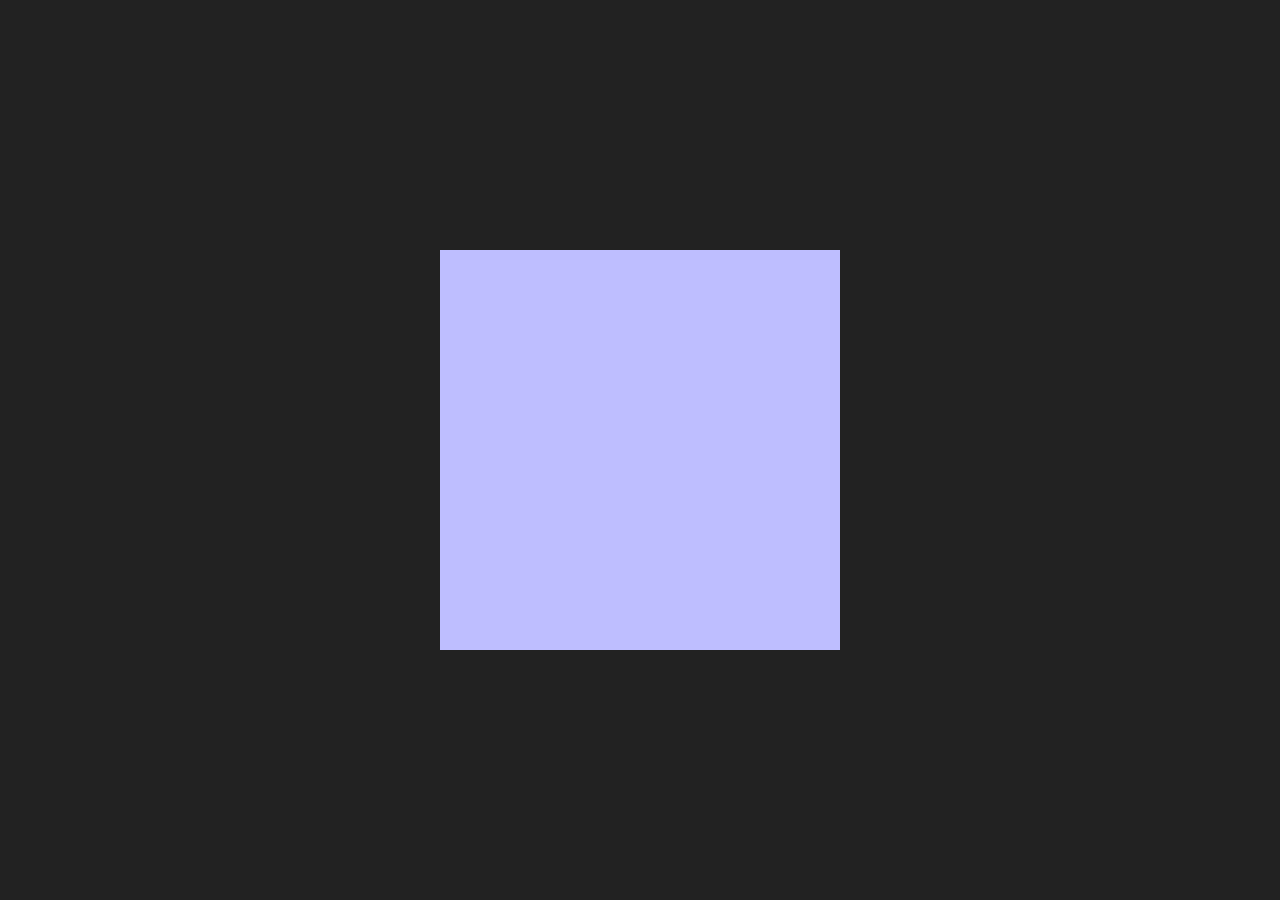
==== index.html @ 4911ecb7 "map/file export + begin map/file import" ====
﻿<!DOCTYPE html>

<html lang="en" xmlns="http://www.w3.org/1999/xhtml">
<head>
	<meta charset="utf-8" />
	<title>cub3d</title>
	<link rel="stylesheet" type="text/css" href="./style/style.css">
	
	<script type="text/javascript" src="./p5/p5.min.js"></script>
	<script type="text/javascript" src="./src/preload.js"></script>
	<script type="text/javascript" src="./src/setup.js"></script>
	<script type="text/javascript" src="./src/input.js"></script>
	<script type="text/javascript" src="./src/camera.js"></script>
	<script type="text/javascript" src="./src/map.js"></script>
	<script type="text/javascript" src="./src/sprite.js"></script>
	<script type="text/javascript" src="./src/draw.js"></script>
	<script type="text/javascript" src="./debug/edit.js"></script>
	<script type="text/javascript" src="./debug/export.js"></script>
	<script type="text/javascript" src="./debug/import.js"></script>
</head>
<body>

</body>
</html>
---- style/style.css ----
body
{
  background-color: #222222;
}

canvas 
{
  padding: 0;
  margin: auto;
  display: block;
  position: absolute;
  top: 0;
  bottom: 0;
  left: 0;
  right: 0;
}
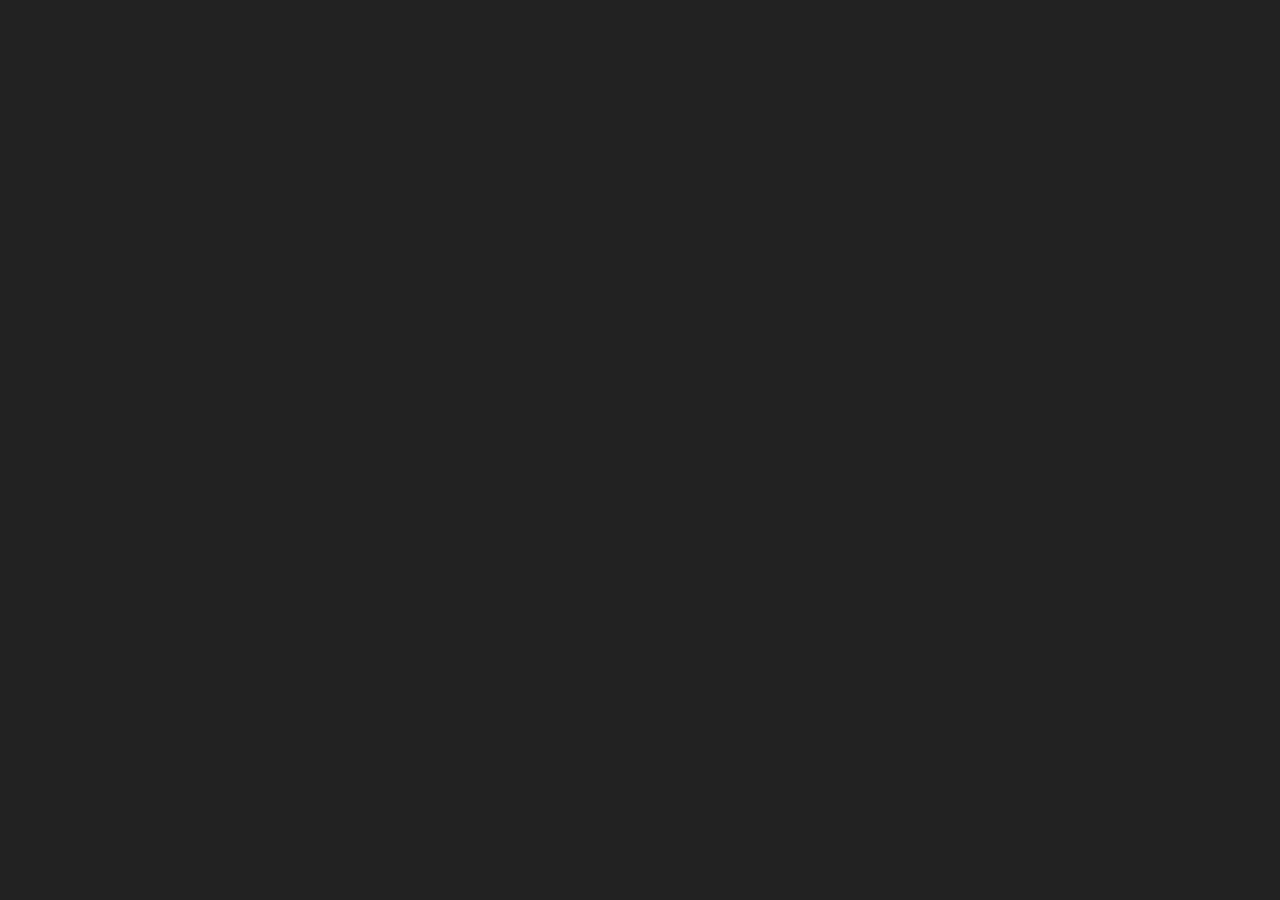
==== commit ee636361: "oops outta sync" ====
--- a/index.html
+++ b/index.html
@@ -6,7 +6,7 @@
 	<title>cub3d</title>
 	<link rel="stylesheet" type="text/css" href="./style/style.css">
 	
-	<script type="text/javascript" src="./p5/p5.min.js"></script>
+	<script type="text/javascript" src="./p5/p5.js"></script>
 	<script type="text/javascript" src="./src/preload.js"></script>
 	<script type="text/javascript" src="./src/setup.js"></script>
 	<script type="text/javascript" src="./src/input.js"></script>
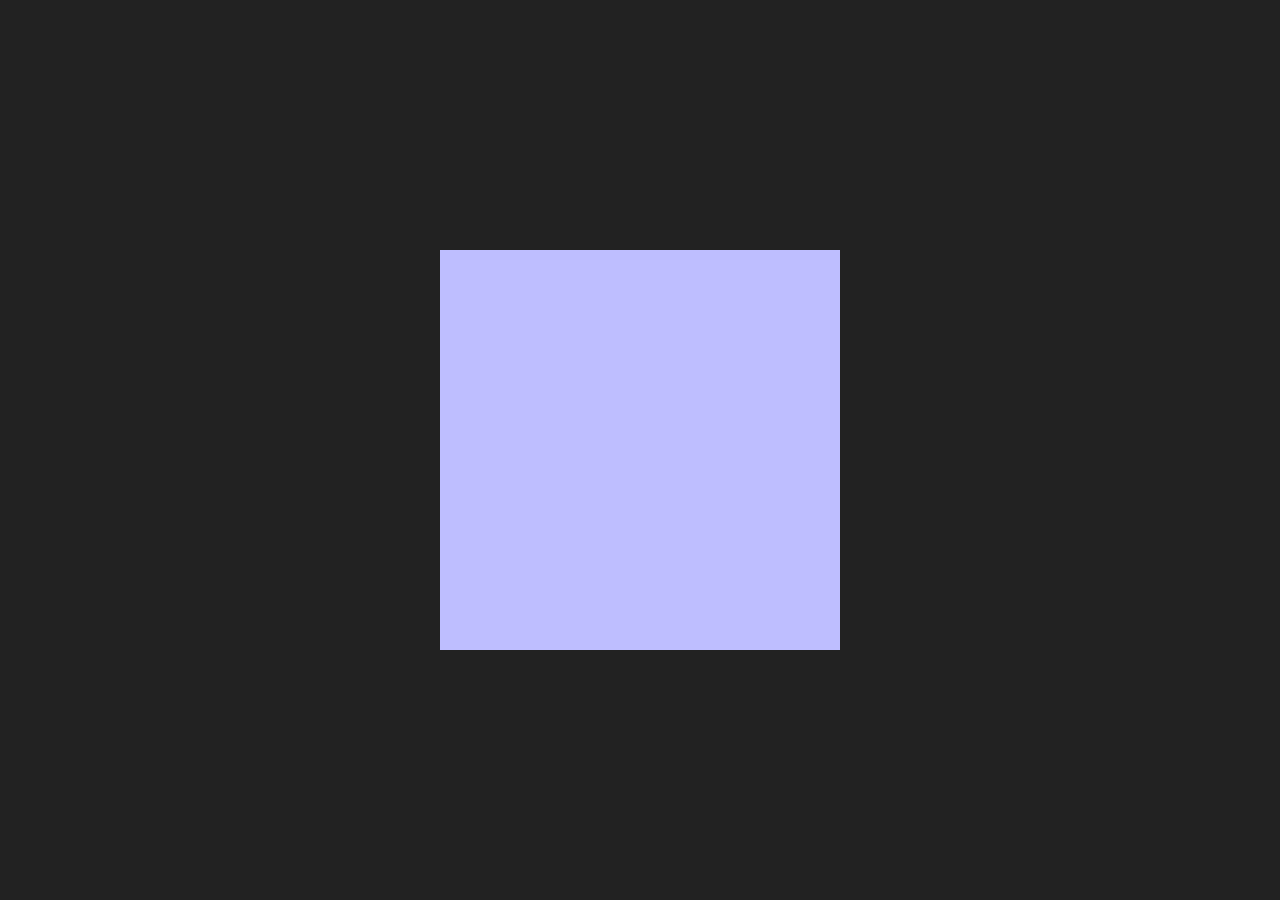
==== commit b9185b03: "graphics overhaul" ====
--- a/index.html
+++ b/index.html
@@ -1,24 +1,24 @@
-﻿<!DOCTYPE html>
-
-<html lang="en" xmlns="http://www.w3.org/1999/xhtml">
-<head>
-	<meta charset="utf-8" />
-	<title>cub3d</title>
-	<link rel="stylesheet" type="text/css" href="./style/style.css">
-	
-	<script type="text/javascript" src="./p5/p5.js"></script>
-	<script type="text/javascript" src="./src/preload.js"></script>
-	<script type="text/javascript" src="./src/setup.js"></script>
-	<script type="text/javascript" src="./src/input.js"></script>
-	<script type="text/javascript" src="./src/camera.js"></script>
-	<script type="text/javascript" src="./src/map.js"></script>
-	<script type="text/javascript" src="./src/sprite.js"></script>
-	<script type="text/javascript" src="./src/draw.js"></script>
-	<script type="text/javascript" src="./debug/edit.js"></script>
-	<script type="text/javascript" src="./debug/export.js"></script>
-	<script type="text/javascript" src="./debug/import.js"></script>
-</head>
-<body>
-
-</body>
+﻿<!DOCTYPE html>
+
+<html lang="en" xmlns="http://www.w3.org/1999/xhtml">
+<head>
+	<meta charset="utf-8" />
+	<title>cub3d</title>
+	<link rel="stylesheet" type="text/css" href="./style/style.css">
+	
+	<script type="text/javascript" src="./p5/p5.min.js"></script>
+	<script type="text/javascript" src="./src/preload.js"></script>
+	<script type="text/javascript" src="./src/setup.js"></script>
+	<script type="text/javascript" src="./src/input.js"></script>
+	<script type="text/javascript" src="./src/camera.js"></script>
+	<script type="text/javascript" src="./src/map.js"></script>
+	<script type="text/javascript" src="./src/sprite.js"></script>
+	<script type="text/javascript" src="./src/draw.js"></script>
+	<script type="text/javascript" src="./debug/edit.js"></script>
+	<script type="text/javascript" src="./debug/export.js"></script>
+	<script type="text/javascript" src="./debug/import.js"></script>
+</head>
+<body>
+
+</body>
 </html>--- a/style/style.css
+++ b/style/style.css
@@ -1,16 +1,16 @@
-body
-{
-  background-color: #222222;
-}
-
-canvas 
-{
-  padding: 0;
-  margin: auto;
-  display: block;
-  position: absolute;
-  top: 0;
-  bottom: 0;
-  left: 0;
-  right: 0;
+body
+{
+  background-color: #222222;
+}
+
+canvas 
+{
+  padding: 0;
+  margin: auto;
+  display: block;
+  position: absolute;
+  top: 0;
+  bottom: 0;
+  left: 0;
+  right: 0;
 }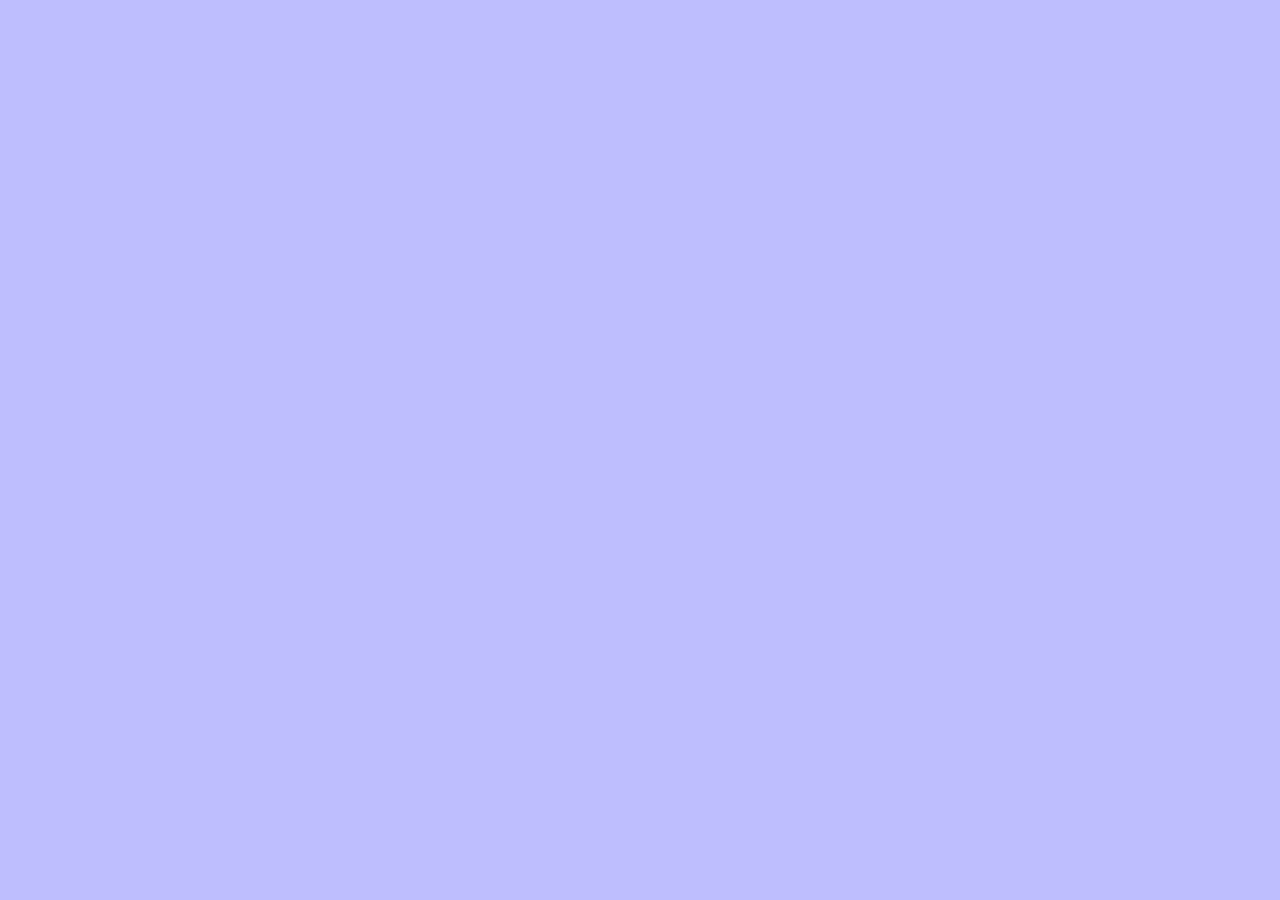
==== commit ff381d60: "lots of updates" ====
--- a/index.html
+++ b/index.html
@@ -5,18 +5,18 @@
 	<meta charset="utf-8" />
 	<title>cub3d</title>
 	<link rel="stylesheet" type="text/css" href="./style/style.css">
-	
 	<script type="text/javascript" src="./p5/p5.min.js"></script>
 	<script type="text/javascript" src="./src/preload.js"></script>
+	<script type="text/javascript" src="./src/canvas.js"></script>
 	<script type="text/javascript" src="./src/setup.js"></script>
 	<script type="text/javascript" src="./src/input.js"></script>
 	<script type="text/javascript" src="./src/camera.js"></script>
 	<script type="text/javascript" src="./src/map.js"></script>
 	<script type="text/javascript" src="./src/sprite.js"></script>
 	<script type="text/javascript" src="./src/draw.js"></script>
+	<script type="text/javascript" src="./src/save.js"></script>
+	<script type="text/javascript" src="./src/load.js"></script>
 	<script type="text/javascript" src="./debug/edit.js"></script>
-	<script type="text/javascript" src="./debug/export.js"></script>
-	<script type="text/javascript" src="./debug/import.js"></script>
 </head>
 <body>
 
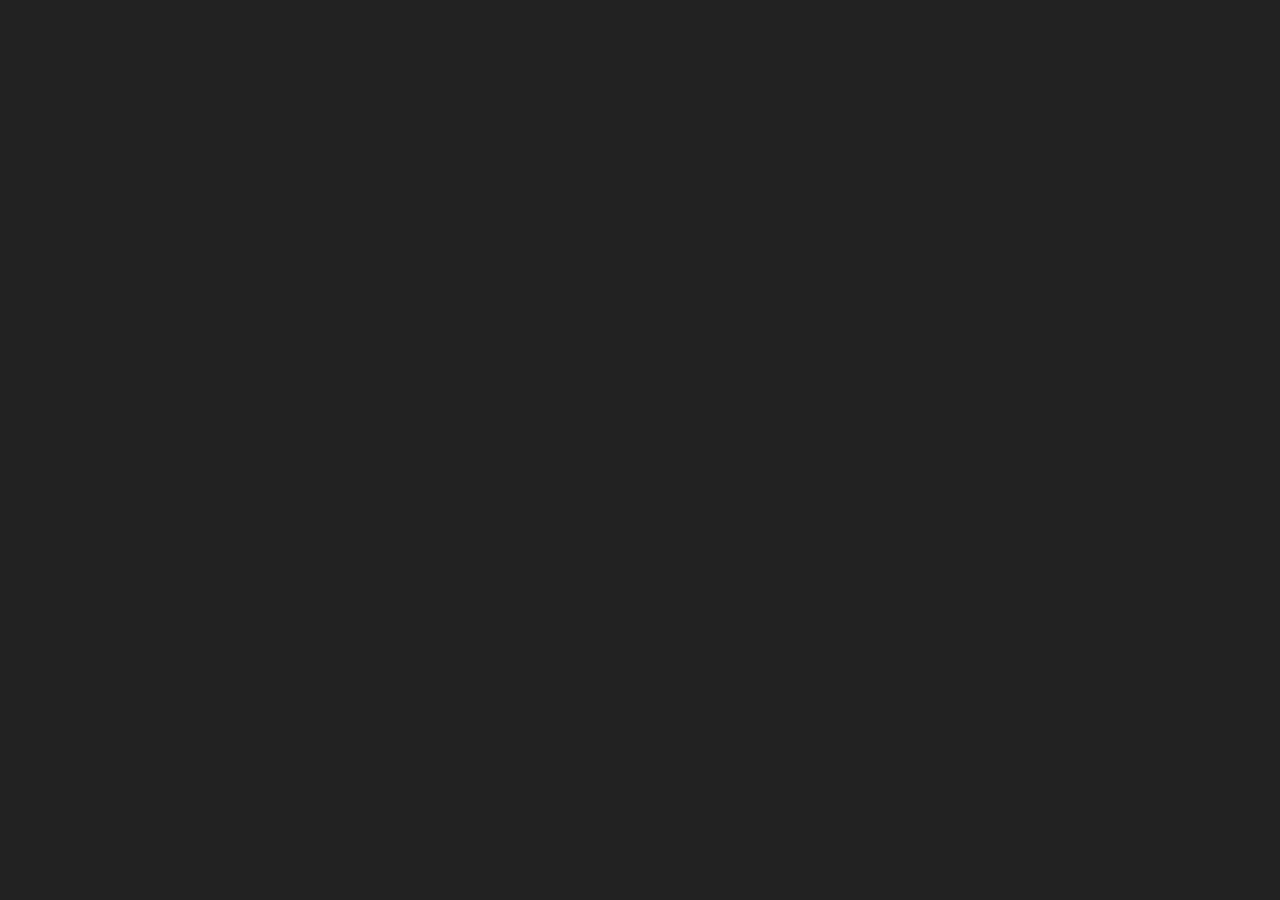
==== commit 35771cff: "new lol" ====
--- a/index.html
+++ b/index.html
@@ -1,24 +1,24 @@
 ﻿<!DOCTYPE html>
 
-<html lang="en" xmlns="http://www.w3.org/1999/xhtml">
-<head>
-	<meta charset="utf-8" />
-	<title>cub3d</title>
-	<link rel="stylesheet" type="text/css" href="./style/style.css">
-	<script type="text/javascript" src="./p5/p5.min.js"></script>
-	<script type="text/javascript" src="./src/preload.js"></script>
-	<script type="text/javascript" src="./src/canvas.js"></script>
-	<script type="text/javascript" src="./src/setup.js"></script>
-	<script type="text/javascript" src="./src/input.js"></script>
-	<script type="text/javascript" src="./src/camera.js"></script>
-	<script type="text/javascript" src="./src/map.js"></script>
-	<script type="text/javascript" src="./src/sprite.js"></script>
-	<script type="text/javascript" src="./src/draw.js"></script>
-	<script type="text/javascript" src="./src/save.js"></script>
-	<script type="text/javascript" src="./src/load.js"></script>
-	<script type="text/javascript" src="./debug/edit.js"></script>
-</head>
-<body>
+<html>
+	<head>
+		<meta charset="utf-8" />
+		<title>cub3d</title>
+		<link rel="stylesheet" type="text/css" href="./style/style.css">
+		<script type="text/javascript" src="./p5/p5.min.js"></script>
+		<script type="text/javascript" src="./src/preload.js"></script>
+		<script type="text/javascript" src="./src/canvas.js"></script>
+		<script type="text/javascript" src="./src/setup.js"></script>
+		<script type="text/javascript" src="./src/input.js"></script>
+		<script type="text/javascript" src="./src/camera.js"></script>
+		<script type="text/javascript" src="./src/map.js"></script>
+		<script type="text/javascript" src="./src/sprite.js"></script>
+		<script type="text/javascript" src="./src/draw.js"></script>
+		<script type="text/javascript" src="./src/save.js"></script>
+		<script type="text/javascript" src="./src/load.js"></script>
+		<script type="text/javascript" src="./debug/edit.js"></script>
+	</head>
+	<body>
 
-</body>
+	</body>
 </html>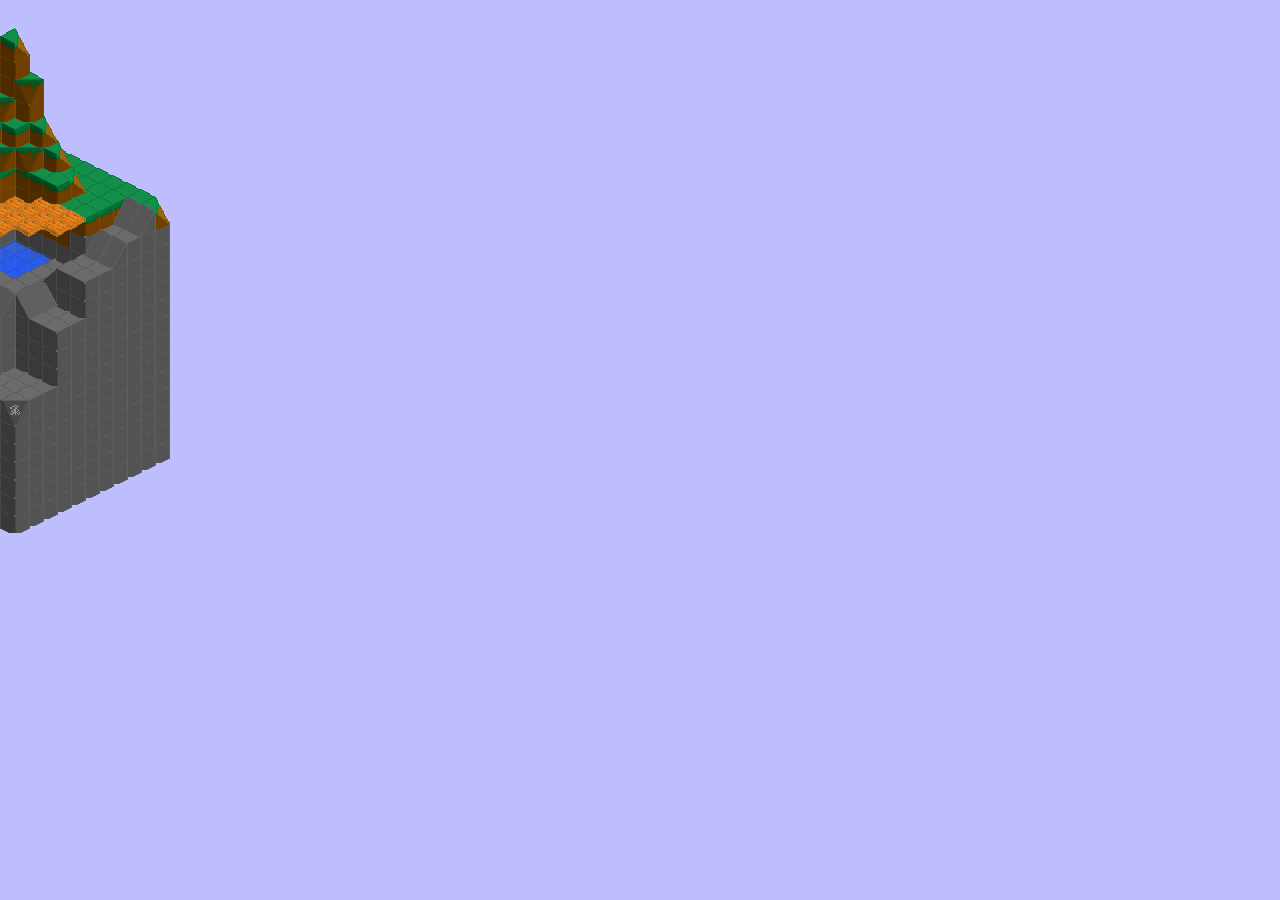
==== commit d7e57821: "only really half works but it still (knda) works" ====
--- a/index.html
+++ b/index.html
@@ -6,17 +6,17 @@
 		<title>cub3d</title>
 		<link rel="stylesheet" type="text/css" href="./style/style.css">
 		<script type="text/javascript" src="./p5/p5.min.js"></script>
-		<script type="text/javascript" src="./src/preload.js"></script>
-		<script type="text/javascript" src="./src/canvas.js"></script>
-		<script type="text/javascript" src="./src/setup.js"></script>
+		<script type="text/javascript" src="./src/eventhandler.js"></script>
 		<script type="text/javascript" src="./src/input.js"></script>
 		<script type="text/javascript" src="./src/camera.js"></script>
+		<script type="text/javascript" src="./src/spriteset.js"></script>
 		<script type="text/javascript" src="./src/map.js"></script>
-		<script type="text/javascript" src="./src/sprite.js"></script>
 		<script type="text/javascript" src="./src/draw.js"></script>
 		<script type="text/javascript" src="./src/save.js"></script>
 		<script type="text/javascript" src="./src/load.js"></script>
 		<script type="text/javascript" src="./debug/edit.js"></script>
+	
+		<script type="text/javascript" src="./src/setup.js"></script>
 	</head>
 	<body>
 
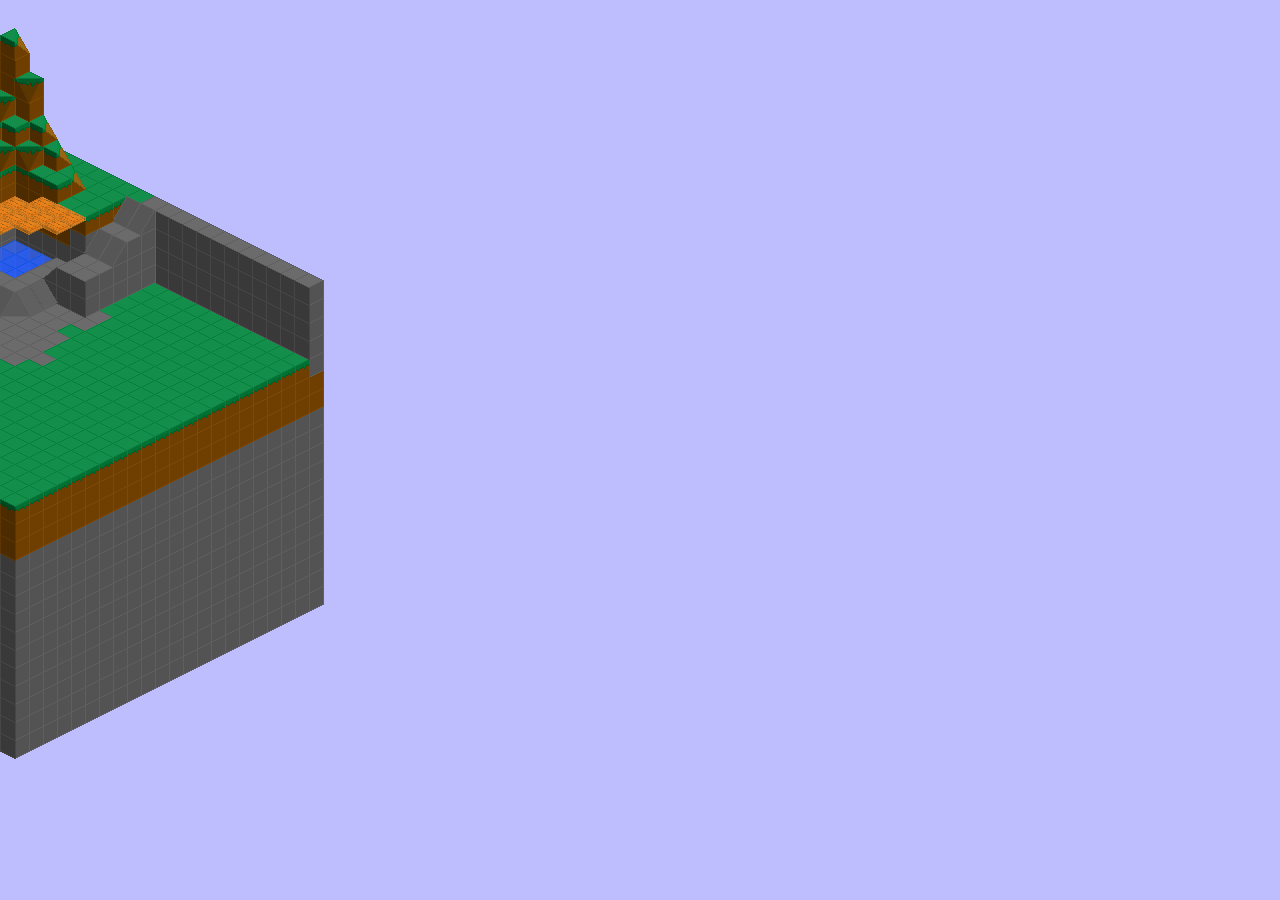
==== commit d3b328c5: "refactored into classes" ====
--- a/index.html
+++ b/index.html
@@ -7,14 +7,14 @@
 		<link rel="stylesheet" type="text/css" href="./style/style.css">
 		<script type="text/javascript" src="./p5/p5.min.js"></script>
 		<script type="text/javascript" src="./src/eventhandler.js"></script>
-		<script type="text/javascript" src="./src/input.js"></script>
+		<script type="text/javascript" src="./src/inputhandler.js"></script>
 		<script type="text/javascript" src="./src/camera.js"></script>
 		<script type="text/javascript" src="./src/spriteset.js"></script>
 		<script type="text/javascript" src="./src/map.js"></script>
 		<script type="text/javascript" src="./src/draw.js"></script>
-		<script type="text/javascript" src="./src/save.js"></script>
 		<script type="text/javascript" src="./src/load.js"></script>
-		<script type="text/javascript" src="./debug/edit.js"></script>
+		<script type="text/javascript" src="./debug/mapsaver.js"></script>
+		<script type="text/javascript" src="./debug/mapeditor.js"></script>
 	
 		<script type="text/javascript" src="./src/setup.js"></script>
 	</head>
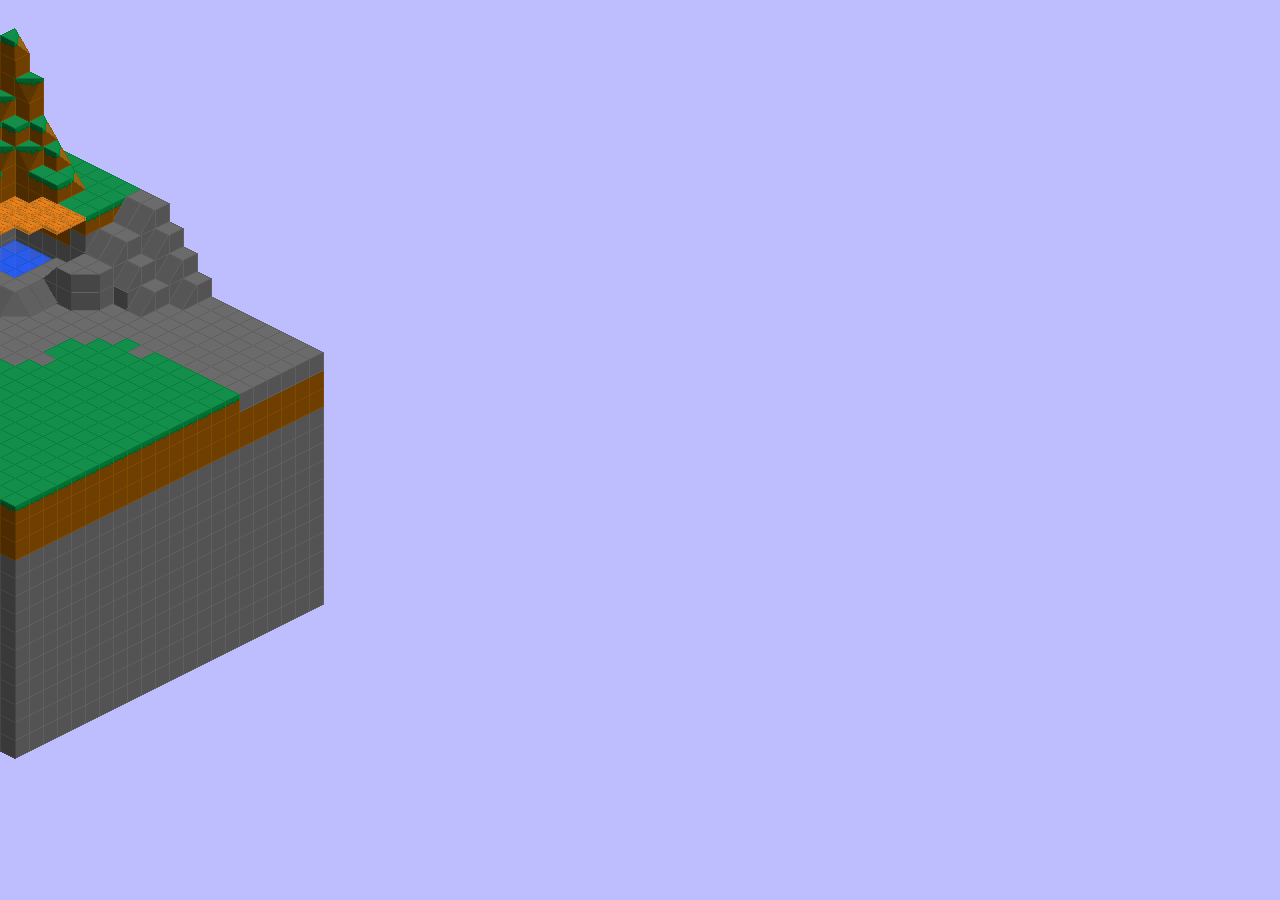
==== commit a1cab4ab: "lots of changes..." ====
--- a/index.html
+++ b/index.html
@@ -11,12 +11,12 @@
 		<script type="text/javascript" src="./src/camera.js"></script>
 		<script type="text/javascript" src="./src/spriteset.js"></script>
 		<script type="text/javascript" src="./src/map.js"></script>
-		<script type="text/javascript" src="./src/draw.js"></script>
+		<script type="text/javascript" src="./src/player.js"></script>
 		<script type="text/javascript" src="./src/load.js"></script>
 		<script type="text/javascript" src="./debug/mapsaver.js"></script>
 		<script type="text/javascript" src="./debug/mapeditor.js"></script>
-	
 		<script type="text/javascript" src="./src/setup.js"></script>
+		<script type="text/javascript" src="./src/draw.js"></script>
 	</head>
 	<body>
 
